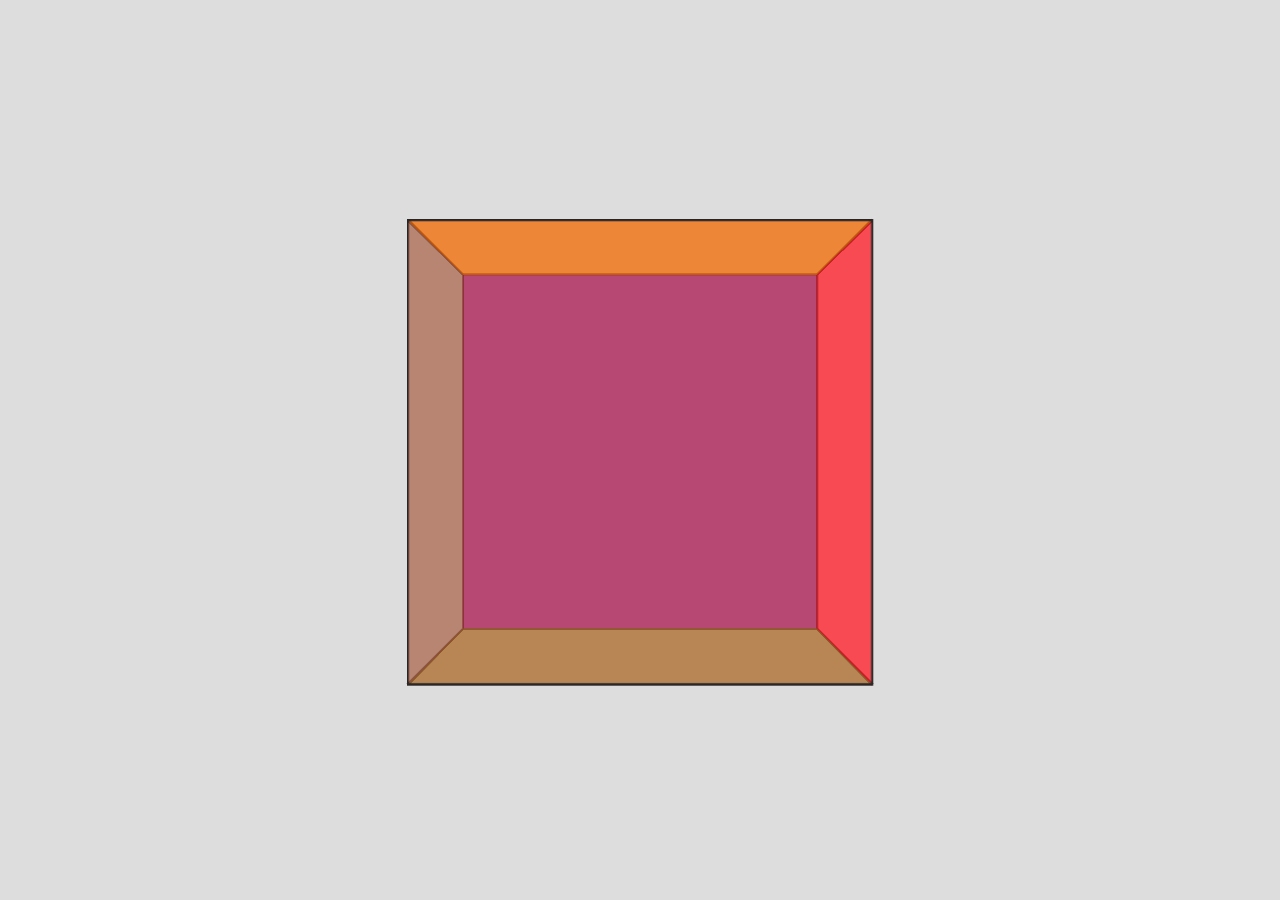
==== DOM/HTML/CubeBox/index.html @ b5ce58c9 "cube box tried" ====
<!DOCTYPE html>
<html lang="en">
<head>
    <meta charset="UTF-8">
    <title>CSS3 3d rotating cube animation</title>
    <style>
        body{
            background: #ddd;
        }
        #wrapper {
  position: absolute;
  left: 50%;
  top: 50%;
  perspective: 1500px;
}

.box-area {
  position: relative;
  transform-style: preserve-3d;
  animation-name: rotate;
  animation-duration: 30s;
  animation-timing-function: linear;
  animation-iteration-count: infinite;
}

@keyframes rotate {
  0% {
    transform: rotate3d(0, 0, 0, 0);
  }
  100% {
    transform: rotate3d(0, 1, 0, 360deg);
    ;
  }
}

.box {
  position: absolute;
  width: 400px;
  height: 400px;
  border: 2px solid #262626;
}

#box-front {
  transform: translateX(-200px) translateY(-200px) translateZ(200px);
  background: rgba(255, 16, 107, 0.5);
}

#box-back {
  transform: translateX(-200px) translateY(-200px) translateZ(-200px);
  background: rgba(1, 251, 236, 0.5);
}

#box-right {
  transform: translateY(-200px) rotateY(90deg);
  background: rgba(4, 255, 116, 0.5);
}

#box-left {
  transform: translateY(-200px) translateX(-400px) rotateY(90deg);
  background: rgba(216, 255, 0, 0.5);
}

#box-top {
  transform: translateX(-200px) translateY(-400px) rotateX(90deg);
  background: rgba(0, 6, 246, 0.5);
}

#box-bottom {
  transform: translateX(-200px) rotateX(90deg);
  background: rgba(255, 30, 0, 0.5);
}

.box-area {
  transform: rotateX(90deg) rotateY(90deg);
}

    </style>
</head>
<body>
    <div id="wrapper">
  <div class="box-area">
    <div id="box-front" class="box"></div>
    <div id="box-right" class="box"></div>
    <div id="box-back" class="box"></div>
    <div id="box-left" class="box"></div>
    <div id="box-top" class="box"></div>
    <div id="box-bottom" class="box"></div>
  </div>
</div>
</body>
</html>
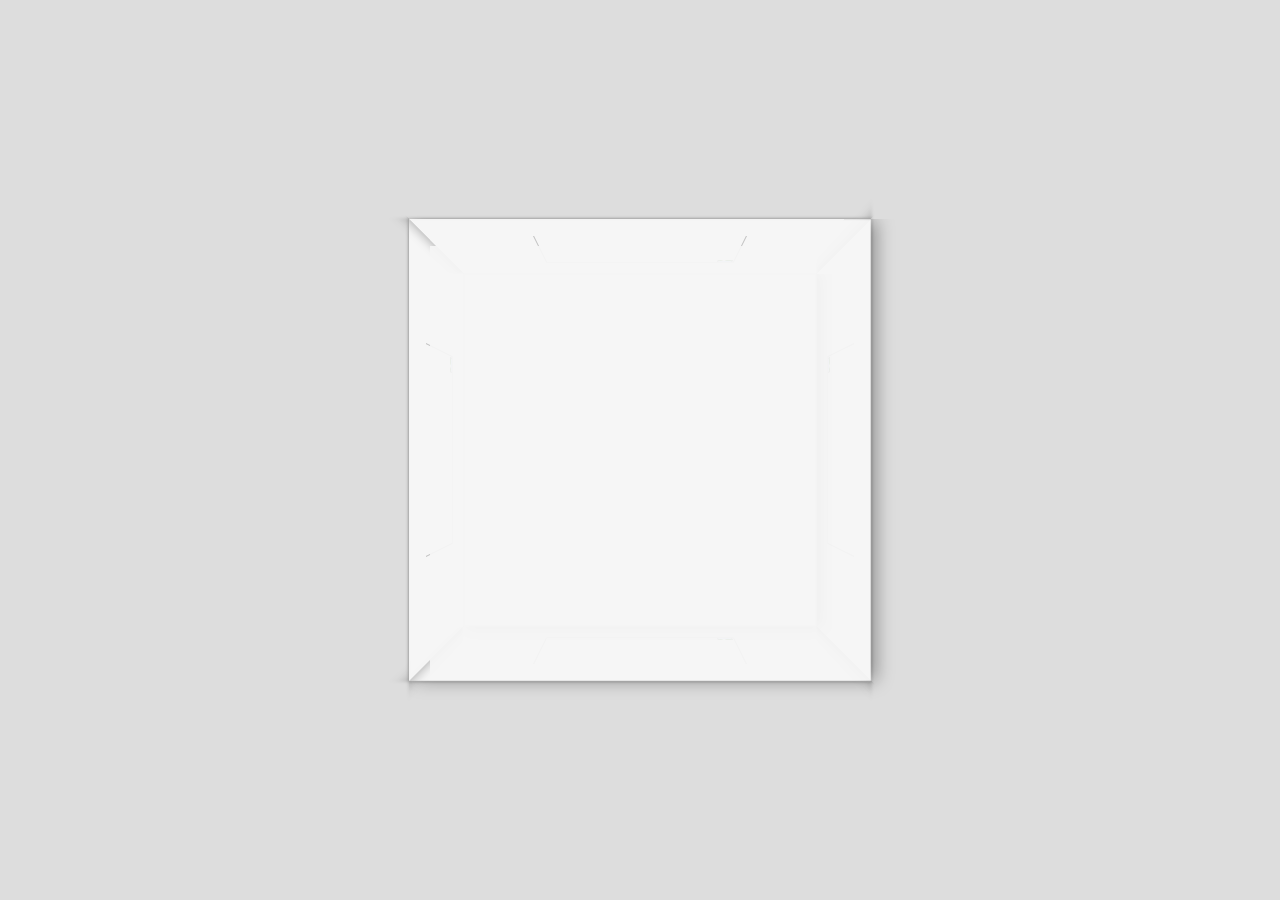
==== commit 069e3f7b: "cube box tried" ====
--- a/DOM/HTML/CubeBox/index.html
+++ b/DOM/HTML/CubeBox/index.html
@@ -7,7 +7,7 @@
         body{
             background: #ddd;
         }
-        #wrapper {
+ #wrapper {
   position: absolute;
   left: 50%;
   top: 50%;
@@ -37,41 +37,85 @@
   position: absolute;
   width: 400px;
   height: 400px;
-  border: 2px solid #262626;
+  /* border: 2px solid #262626; */
 }
 
 #box-front {
   transform: translateX(-200px) translateY(-200px) translateZ(200px);
-  background: rgba(255, 16, 107, 0.5);
+  background: rgba(245, 245, 245, 0.925);
+  box-shadow: rgba(0, 0, 0, 0.35) 0px 5px 15px;
+  opacity: 5px;
+  display: flex;
+  align-items: center;
+  justify-items: center;
 }
 
 #box-back {
   transform: translateX(-200px) translateY(-200px) translateZ(-200px);
-  background: rgba(1, 251, 236, 0.5);
+  /* background: rgba(1, 251, 236, 0.5); */
+  background: rgba(245, 245, 245, 0.925);
+  box-shadow: rgba(0, 0, 0, 0.35) 0px 5px 15px;
+  opacity: 5px;
+  display: flex;
+  align-items: center;
+  justify-items: center;
 }
 
 #box-right {
   transform: translateY(-200px) rotateY(90deg);
-  background: rgba(4, 255, 116, 0.5);
+  /* background: rgba(4, 255, 116, 0.5); */
+  background: rgba(245, 245, 245, 0.925);
+  box-shadow: rgba(0, 0, 0, 0.35) 0px 5px 15px;
+  opacity: 5px;
+  display: flex;
+  align-items: center;
+  justify-items: center;
 }
 
 #box-left {
   transform: translateY(-200px) translateX(-400px) rotateY(90deg);
-  background: rgba(216, 255, 0, 0.5);
+  /* background: rgba(216, 255, 0, 0.5); */
+  background: rgba(245, 245, 245, 0.925);
+  box-shadow: rgba(0, 0, 0, 0.35) 0px 5px 15px;
+  opacity: 5px;
+  display: flex;
+  align-items: center;
+  justify-items: center;
 }
 
 #box-top {
   transform: translateX(-200px) translateY(-400px) rotateX(90deg);
-  background: rgba(0, 6, 246, 0.5);
+  /* background: rgba(0, 6, 246, 0.5); */
+  background: rgba(245, 245, 245, 0.925);
+  box-shadow: rgba(0, 0, 0, 0.35) 0px 5px 15px;
+  opacity: 5px;
+  display: flex;
+  align-items: center;
+  justify-items: center;
 }
 
 #box-bottom {
   transform: translateX(-200px) rotateX(90deg);
-  background: rgba(255, 30, 0, 0.5);
+  /* background: rgba(255, 30, 0, 0.5); */
+  background: rgba(245, 245, 245, 0.925);
+  box-shadow: rgba(0, 0, 0, 0.35) 0px 5px 15px;
+  opacity: 5px;
+  display: flex;
+  align-items: center;
+  justify-items: center;
 }
 
 .box-area {
   transform: rotateX(90deg) rotateY(90deg);
+}
+#div{
+    height: 50%;
+    width: 50%;
+    margin: auto;
+}
+img{
+    height: 100%;
+    width: 100%;
 }
 
     </style>
@@ -79,12 +123,30 @@
 <body>
     <div id="wrapper">
   <div class="box-area">
-    <div id="box-front" class="box"></div>
-    <div id="box-right" class="box"></div>
-    <div id="box-back" class="box"></div>
-    <div id="box-left" class="box"></div>
-    <div id="box-top" class="box"></div>
-    <div id="box-bottom" class="box"></div>
+    <div id="box-front" class="box">
+        <div id="div">
+              <img src="https://img.freepik.com/free-icon/html-5_318-566077.jpg" alt="">
+        </div>
+    </div>
+    <div id="box-right" class="box">
+        <div id="div">
+            <img src="https://img.freepik.com/free-icon/css_318-890298.jpg" alt="">
+        </div>
+    </div>
+    <div id="box-back" class="box">
+        <div id="div">
+            <img src="https://e7.pngegg.com/pngimages/602/440/png-clipart-javascript-open-logo-number-js-angle-text-thumbnail.png" alt="">
+        </div>
+    </div>
+    <div id="box-left" class="box">
+        <div id="div">
+            <img src="https://w7.pngwing.com/pngs/452/495/png-transparent-react-javascript-angularjs-ionic-github-text-logo-symmetry-thumbnail.png" alt="">
+        </div>
+    </div>
+    <div id="box-top" class="box">
+    </div>
+    <div id="box-bottom" class="box">
+    </div>
   </div>
 </div>
 </body>
